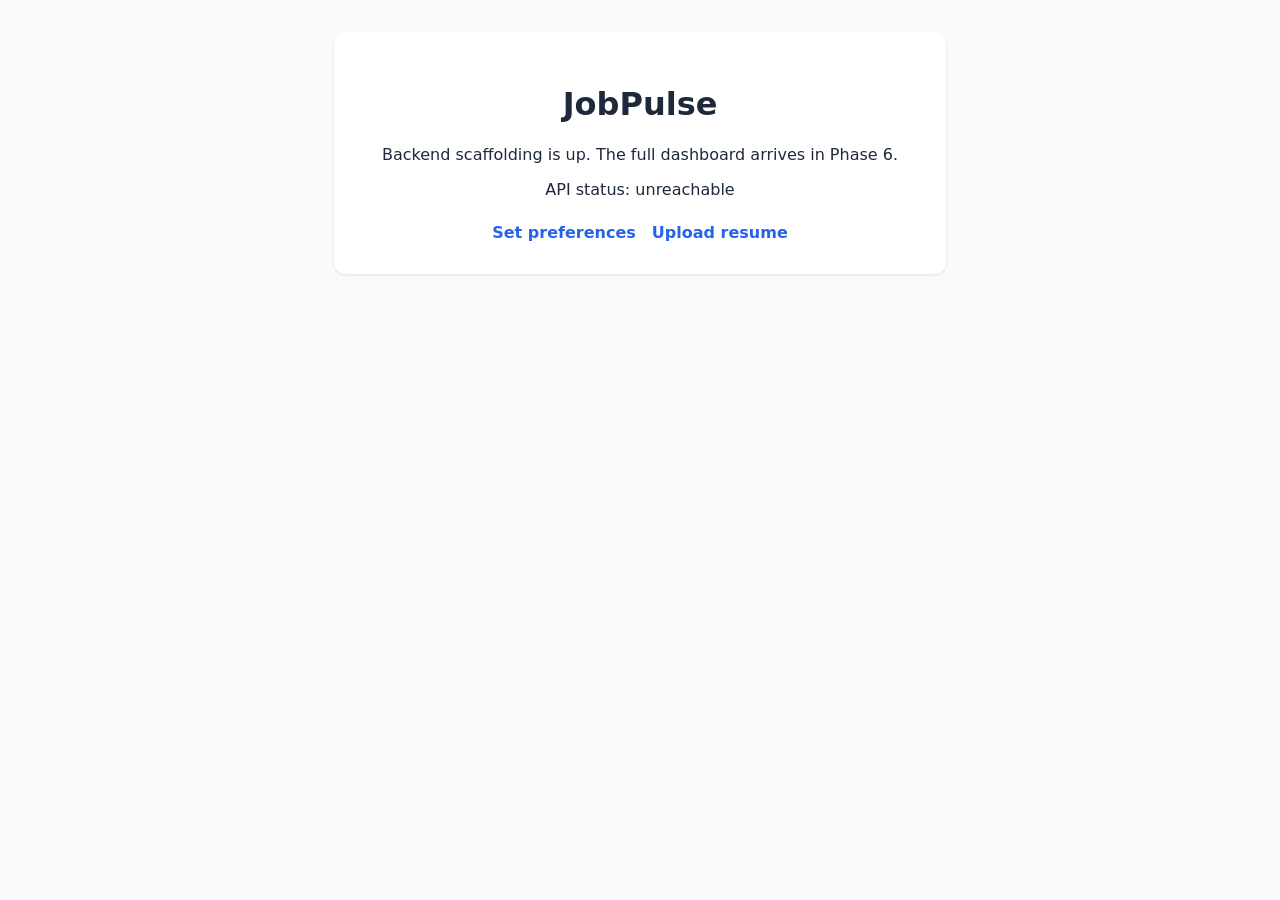
==== frontend/index.html @ 62c7a1cb "phas4 completed" ====
<!DOCTYPE html>
<html lang="en">
<head>
  <meta charset="UTF-8" />
  <meta name="viewport" content="width=device-width, initial-scale=1.0" />
  <title>JobPulse</title>
  <link rel="stylesheet" href="css/style.css" />
</head>
<body>
  <main class="setup-screen">
    <h1>JobPulse</h1>
    <p>Backend scaffolding is up. The full dashboard arrives in Phase 6.</p>
    <p>API status: <span id="api-status">checking...</span></p>
    <nav class="setup-nav">
      <a href="preferences.html">Set preferences</a>
      <a href="resume-upload.html">Upload resume</a>
    </nav>
  </main>
  <script src="js/app.js"></script>
</body>
</html>
---- frontend/css/style.css ----
body {
  font-family: "Inter", system-ui, sans-serif;
  background: #f8fafc;
  color: #1e293b;
  display: flex;
  align-items: flex-start;
  justify-content: center;
  min-height: 100vh;
  margin: 0;
  padding: 2rem 1rem;
  box-sizing: border-box;
}

.setup-screen {
  text-align: center;
  background: #ffffff;
  padding: 2rem 3rem;
  border-radius: 12px;
  box-shadow: 0 1px 3px rgba(0, 0, 0, 0.1);
}

.setup-nav {
  display: flex;
  gap: 1rem;
  justify-content: center;
  margin-top: 1.5rem;
}

.setup-nav a {
  color: #2563eb;
  text-decoration: none;
  font-weight: 600;
}

.setup-nav a:hover {
  text-decoration: underline;
}

.page {
  background: #ffffff;
  padding: 2rem 2.5rem;
  border-radius: 12px;
  box-shadow: 0 1px 3px rgba(0, 0, 0, 0.1);
  width: 100%;
  max-width: 480px;
}

.back-link {
  color: #64748b;
  text-decoration: none;
  font-size: 0.9rem;
}

.back-link:hover {
  text-decoration: underline;
}

.page h1 {
  margin: 0.75rem 0 0.25rem;
}

.page-subtitle {
  color: #64748b;
  font-size: 0.9rem;
  margin-bottom: 1.5rem;
}

form label {
  display: block;
  font-weight: 600;
  font-size: 0.9rem;
  margin-top: 1rem;
  margin-bottom: 0.35rem;
}

form input,
form select {
  width: 100%;
  padding: 0.55rem 0.65rem;
  border: 1px solid #cbd5e1;
  border-radius: 8px;
  font-size: 0.95rem;
  box-sizing: border-box;
}

.field-hint {
  color: #94a3b8;
  font-size: 0.8rem;
  margin: 0.3rem 0 0;
}

.field-row {
  display: flex;
  gap: 1rem;
}

.field-row > div {
  flex: 1;
}

form button {
  margin-top: 1.5rem;
  width: 100%;
  padding: 0.65rem;
  background: #2563eb;
  color: #ffffff;
  border: none;
  border-radius: 8px;
  font-size: 0.95rem;
  font-weight: 600;
  cursor: pointer;
}

form button:hover {
  background: #1d4ed8;
}

.form-message {
  margin-top: 1rem;
  font-size: 0.9rem;
  min-height: 1.2em;
}

.form-message-success {
  color: #16a34a;
}

.form-message-error {
  color: #dc2626;
}

.parsed-results h2 {
  font-size: 1rem;
  margin: 1.5rem 0 0.5rem;
}

.parsed-results p {
  font-size: 0.9rem;
  margin: 0.3rem 0;
}
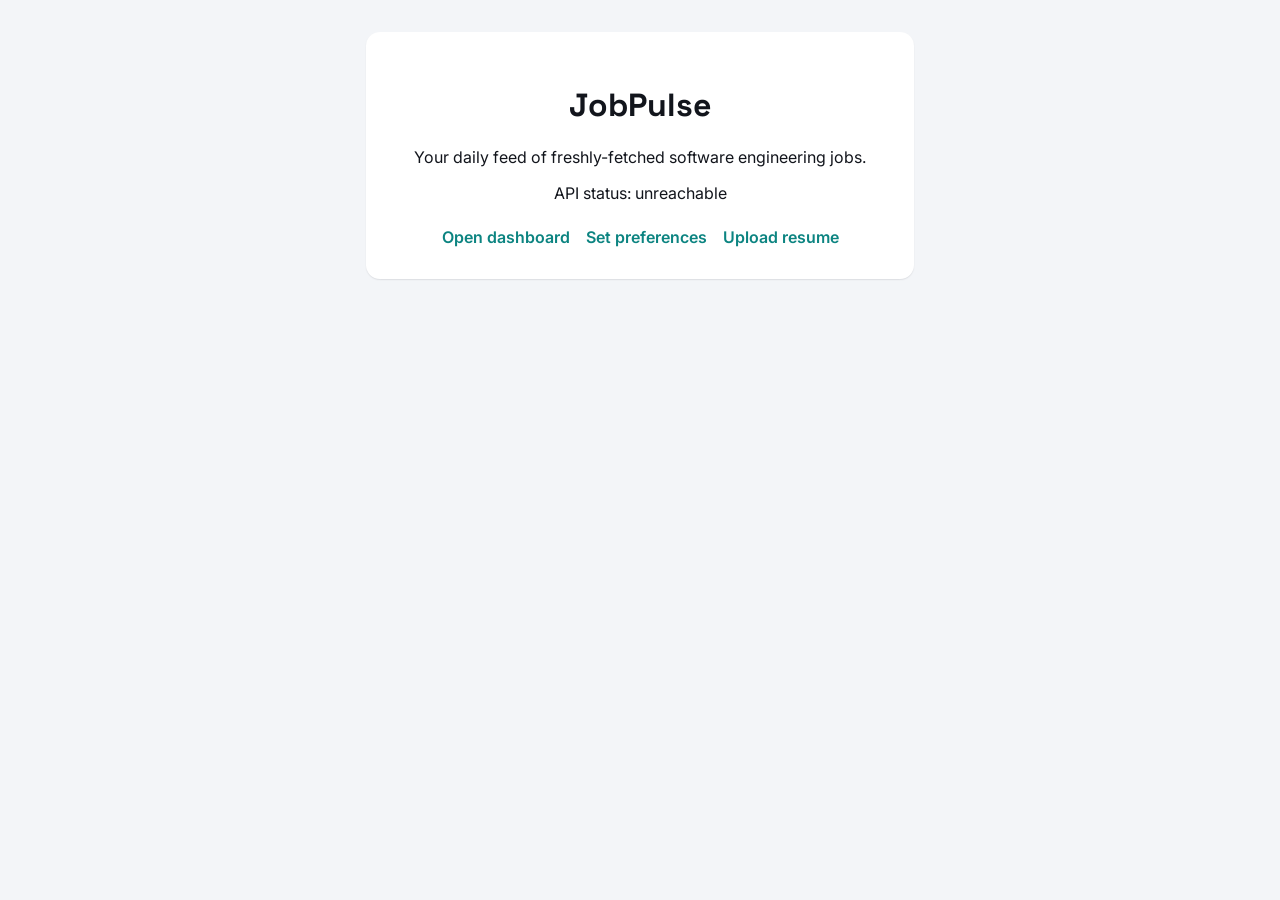
==== commit 4287c0af: "feat: phase-06---dashboard" ====
--- a/frontend/index.html
+++ b/frontend/index.html
@@ -4,14 +4,21 @@
   <meta charset="UTF-8" />
   <meta name="viewport" content="width=device-width, initial-scale=1.0" />
   <title>JobPulse</title>
+  <link rel="preconnect" href="https://fonts.googleapis.com" />
+  <link rel="preconnect" href="https://fonts.gstatic.com" crossorigin />
+  <link
+    href="https://fonts.googleapis.com/css2?family=Space+Grotesk:wght@500;600;700&family=Inter:wght@400;500;600;700&family=JetBrains+Mono:wght@400;500;600&display=swap"
+    rel="stylesheet"
+  />
   <link rel="stylesheet" href="css/style.css" />
 </head>
-<body>
+<body class="centered-page">
   <main class="setup-screen">
     <h1>JobPulse</h1>
-    <p>Backend scaffolding is up. The full dashboard arrives in Phase 6.</p>
+    <p>Your daily feed of freshly-fetched software engineering jobs.</p>
     <p>API status: <span id="api-status">checking...</span></p>
     <nav class="setup-nav">
+      <a href="dashboard.html">Open dashboard</a>
       <a href="preferences.html">Set preferences</a>
       <a href="resume-upload.html">Upload resume</a>
     </nav>
--- a/frontend/css/style.css
+++ b/frontend/css/style.css
@@ -1,22 +1,63 @@
+:root {
+  /* Color */
+  --ink: #12151c;
+  --ink-muted: #667085;
+  --ink-faint: #9aa2b1;
+  --surface: #ffffff;
+  --canvas: #f3f5f8;
+  --pulse: #0fa3a0;
+  --pulse-dark: #0c8481;
+  --pulse-tint: #e3f6f5;
+  --signal: #f5a524;
+  --signal-tint: #fef2df;
+  --danger: #dc2626;
+  --success: #16a34a;
+  --border: #e3e7ed;
+
+  /* Type */
+  --font-display: "Space Grotesk", system-ui, sans-serif;
+  --font-body: "Inter", system-ui, sans-serif;
+  --font-mono: "JetBrains Mono", ui-monospace, "SFMono-Regular", monospace;
+
+  /* Shape */
+  --radius: 14px;
+  --radius-sm: 8px;
+  --shadow-card: 0 1px 2px rgba(18, 21, 28, 0.06), 0 1px 1px rgba(18, 21, 28, 0.04);
+  --shadow-card-hover: 0 12px 24px rgba(18, 21, 28, 0.09);
+}
+
+* {
+  box-sizing: border-box;
+}
+
 body {
-  font-family: "Inter", system-ui, sans-serif;
-  background: #f8fafc;
-  color: #1e293b;
+  font-family: var(--font-body);
+  background: var(--canvas);
+  color: var(--ink);
+  min-height: 100vh;
+  margin: 0;
+}
+
+/* ---- Simple single-card pages (index, preferences, resume-upload) ---- */
+
+body.centered-page {
   display: flex;
   align-items: flex-start;
   justify-content: center;
-  min-height: 100vh;
-  margin: 0;
   padding: 2rem 1rem;
-  box-sizing: border-box;
 }
 
 .setup-screen {
   text-align: center;
-  background: #ffffff;
+  background: var(--surface);
   padding: 2rem 3rem;
-  border-radius: 12px;
-  box-shadow: 0 1px 3px rgba(0, 0, 0, 0.1);
+  border-radius: var(--radius);
+  box-shadow: var(--shadow-card);
+}
+
+.setup-screen h1,
+.page h1 {
+  font-family: var(--font-display);
 }
 
 .setup-nav {
@@ -24,10 +65,11 @@
   gap: 1rem;
   justify-content: center;
   margin-top: 1.5rem;
+  flex-wrap: wrap;
 }
 
 .setup-nav a {
-  color: #2563eb;
+  color: var(--pulse-dark);
   text-decoration: none;
   font-weight: 600;
 }
@@ -37,16 +79,16 @@
 }
 
 .page {
-  background: #ffffff;
+  background: var(--surface);
   padding: 2rem 2.5rem;
-  border-radius: 12px;
-  box-shadow: 0 1px 3px rgba(0, 0, 0, 0.1);
+  border-radius: var(--radius);
+  box-shadow: var(--shadow-card);
   width: 100%;
   max-width: 480px;
 }
 
 .back-link {
-  color: #64748b;
+  color: var(--ink-muted);
   text-decoration: none;
   font-size: 0.9rem;
 }
@@ -60,7 +102,7 @@
 }
 
 .page-subtitle {
-  color: #64748b;
+  color: var(--ink-muted);
   font-size: 0.9rem;
   margin-bottom: 1.5rem;
 }
@@ -77,14 +119,24 @@
 form select {
   width: 100%;
   padding: 0.55rem 0.65rem;
-  border: 1px solid #cbd5e1;
-  border-radius: 8px;
+  border: 1px solid var(--border);
+  border-radius: var(--radius-sm);
   font-size: 0.95rem;
-  box-sizing: border-box;
+  font-family: inherit;
+  color: var(--ink);
+  background: var(--surface);
+}
+
+form input:focus,
+form select:focus,
+button:focus-visible,
+a:focus-visible {
+  outline: 2px solid var(--pulse);
+  outline-offset: 2px;
 }
 
 .field-hint {
-  color: #94a3b8;
+  color: var(--ink-faint);
   font-size: 0.8rem;
   margin: 0.3rem 0 0;
 }
@@ -102,17 +154,18 @@
   margin-top: 1.5rem;
   width: 100%;
   padding: 0.65rem;
-  background: #2563eb;
+  background: var(--pulse);
   color: #ffffff;
   border: none;
-  border-radius: 8px;
+  border-radius: var(--radius-sm);
   font-size: 0.95rem;
   font-weight: 600;
   cursor: pointer;
+  font-family: inherit;
 }
 
 form button:hover {
-  background: #1d4ed8;
+  background: var(--pulse-dark);
 }
 
 .form-message {
@@ -122,16 +175,17 @@
 }
 
 .form-message-success {
-  color: #16a34a;
+  color: var(--success);
 }
 
 .form-message-error {
-  color: #dc2626;
+  color: var(--danger);
 }
 
 .parsed-results h2 {
   font-size: 1rem;
   margin: 1.5rem 0 0.5rem;
+  font-family: var(--font-display);
 }
 
 .parsed-results p {
